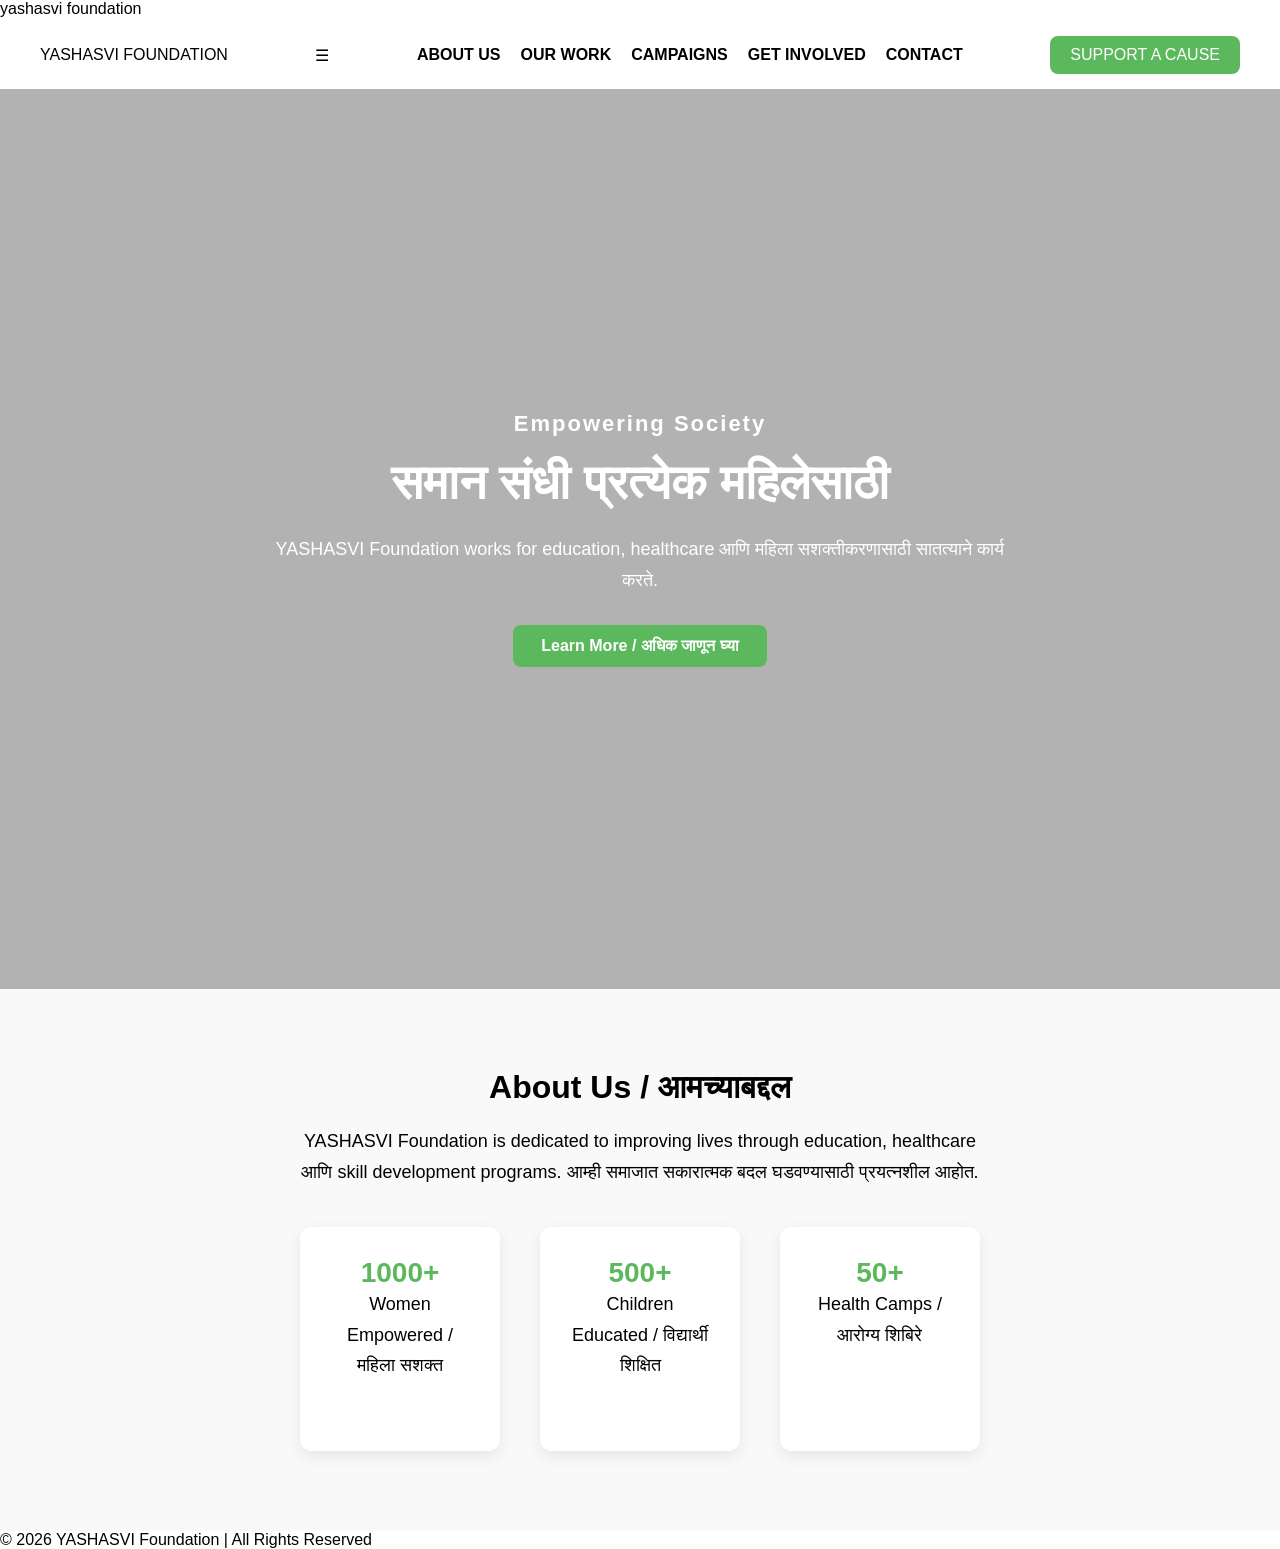
==== index.html @ 8aad90d9 "Update index.html" ====
<!DOCTYPE html>
<html lang="en">
<head>
    <meta charset="UTF-8">
    <title>एक पाऊल शिक्षणासाठी</title>
    <subtitle>yashasvi foundation</subtitle>
    <meta name="viewport" content="width=device-width, initial-scale=1.0">
    <link rel="stylesheet" href="style.css">
</head>
<body>

<!-- ================= HEADER ================= -->

<header>
    <div class="logo">YASHASVI FOUNDATION</div>

    <div class="menu-toggle" id="mobile-menu">
        ☰
    </div>
    <link href="https://fonts.googleapis.com/css2?family=Noto+Sans+Devanagari:wght@400;700&display=swap" rel="stylesheet">

    <nav>
        <ul class="nav-list">
            <li><a href="about.html">ABOUT US</a></li>
            <li><a href="our-work.html">OUR WORK</a></li>
            <li><a href="campaigns.html">CAMPAIGNS</a></li>
            <li><a href="get-involved.html">GET INVOLVED</a></li>
            <li><a href="contact.html">CONTACT</a></li>
        </ul>
    </nav>

    <a href="get-involved.html" class="donate-btn">SUPPORT A CAUSE</a>
</header>

<!-- ================= HERO SECTION ================= -->

<section class="hero">
    <div class="overlay"></div>

    <div class="hero-text">
        <h2>Empowering Society</h2>
        <h1>समान संधी प्रत्येक महिलेसाठी</h1>

        <p class="hero-description">
            YASHASVI Foundation works for education, healthcare 
            आणि महिला सशक्तीकरणासाठी सातत्याने कार्य करते.
        </p>

        <a href="about.html" class="hero-btn">
            Learn More / अधिक जाणून घ्या
        </a>
    </div>
</section>  <!-- ✅ HERO CLOSED HERE -->

<!-- ================= HOME INFO SECTION ================= -->

<section class="home-info">
    <div class="home-container">
        <h2>About Us / आमच्याबद्दल</h2>

        <p>
            YASHASVI Foundation is dedicated to improving lives through 
            education, healthcare आणि skill development programs.
            आम्ही समाजात सकारात्मक बदल घडवण्यासाठी प्रयत्नशील आहोत.
        </p>

        <div class="info-boxes">

            <div class="info-box">
                <h3>1000+</h3>
                <p>Women Empowered / महिला सशक्त</p>
            </div>

            <div class="info-box">
                <h3>500+</h3>
                <p>Children Educated / विद्यार्थी शिक्षित</p>
            </div>

            <div class="info-box">
                <h3>50+</h3>
                <p>Health Camps / आरोग्य शिबिरे</p>
            </div>

        </div>
    </div>
</section>

<!-- ================= FOOTER ================= -->

<footer>
    <p>© 2026 YASHASVI Foundation | All Rights Reserved</p>
</footer>

<!-- ================= JAVASCRIPT ================= -->

<script>
document.addEventListener("DOMContentLoaded", function() {

    const hero = document.querySelector(".hero");

    const images = [
        "hero1.jpg",
        "hero2.jpg",
        "hero3.jpg"
    ];

    let current = 0;

    setInterval(function() {
        current++;
        if (current >= images.length) {
            current = 0;
        }
        hero.style.backgroundImage = "url('" + images[current] + "')";
    }, 4000);

});
</script>
</body>
</html>
---- style.css ----
* {
    margin: 0;
    padding: 0;
    box-sizing: border-box;
    font-family: Arial, sans-serif;
    body {
    font-family: 'Noto Sans Devanagari', sans-serif;
}
}

header {
    display: flex;
    justify-content: space-between;
    align-items: center;
    padding: 15px 40px;
    background: white;
}

nav ul {
    list-style: none;
    display: flex;
    gap: 20px;
}

nav a {
    text-decoration: none;
    color: black;
    font-weight: bold;
}

.donate-btn {
    background: #5cb85c;
    color: white;
    padding: 10px 20px;
    border-radius: 8px;
    text-decoration: none;
    border: none;
    cursor: pointer;
}

/* ================= HERO SECTION CLEAN ================= */

.hero {
    position: relative;
    height: 100vh;
    background: url('images/hero1.jpg') no-repeat center center/cover;
    background-attachment: fixed;
    display: flex;
    align-items: center;
    justify-content: center;
    text-align: center;
    color: white;
    transition: background-image 1s ease-in-out;
}

.overlay {
    position: absolute;
    width: 100%;
    height: 100%;
    background: rgba(0,0,0,0.3); /* medium darkness */
    top: 0;
    left: 0;
}

.hero-text {
    position: relative;
    z-index: 2;
}

@media (max-width: 768px) {
    .hero {
        background-attachment: scroll;
    }
}
.hero-text {
    position: relative;
    z-index: 2;
    max-width: 800px;
    padding: 20px;
}

.hero-text h2 {
    font-size: 22px;
    letter-spacing: 2px;
    margin-bottom: 15px;
}

.hero-text h1 {
    font-size: 48px;
    line-height: 1.3;
    margin-bottom: 20px;
}

.hero-description {
    font-size: 18px;
    line-height: 1.7;
    margin-bottom: 30px;
}

.hero-btn {
    display: inline-block;
    padding: 12px 28px;
    background: #5cb85c;
    color: white;
    text-decoration: none;
    border-radius: 8px;
    font-weight: bold;
    transition: 0.3s ease;
}

.hero-btn:hover {
    background: #4cae4c;
    transform: scale(1.05);
}
/* ================= HOME INFO SECTION ================= */

.home-info {
    padding: 80px 100px;
    background: #f9f9f9;
    text-align: center;
    color: black;
}

.home-container h2 {
    font-size: 32px;
    margin-bottom: 20px;
}

.home-container p {
    max-width: 700px;
    margin: 0 auto 40px;
    line-height: 1.7;
    font-size: 18px;
}

.info-boxes {
    display: flex;
    justify-content: center;
    gap: 40px;
    flex-wrap: wrap;
}

.info-box {
    background: white;
    padding: 30px;
    width: 200px;
    border-radius: 12px;
    box-shadow: 0 5px 15px rgba(0,0,0,0.08);
    transition: 0.3s ease;
}

.info-box:hover {
    transform: translateY(-10px);
}

.info-box h3 {
    font-size: 28px;
    color: #5cb85c;
}
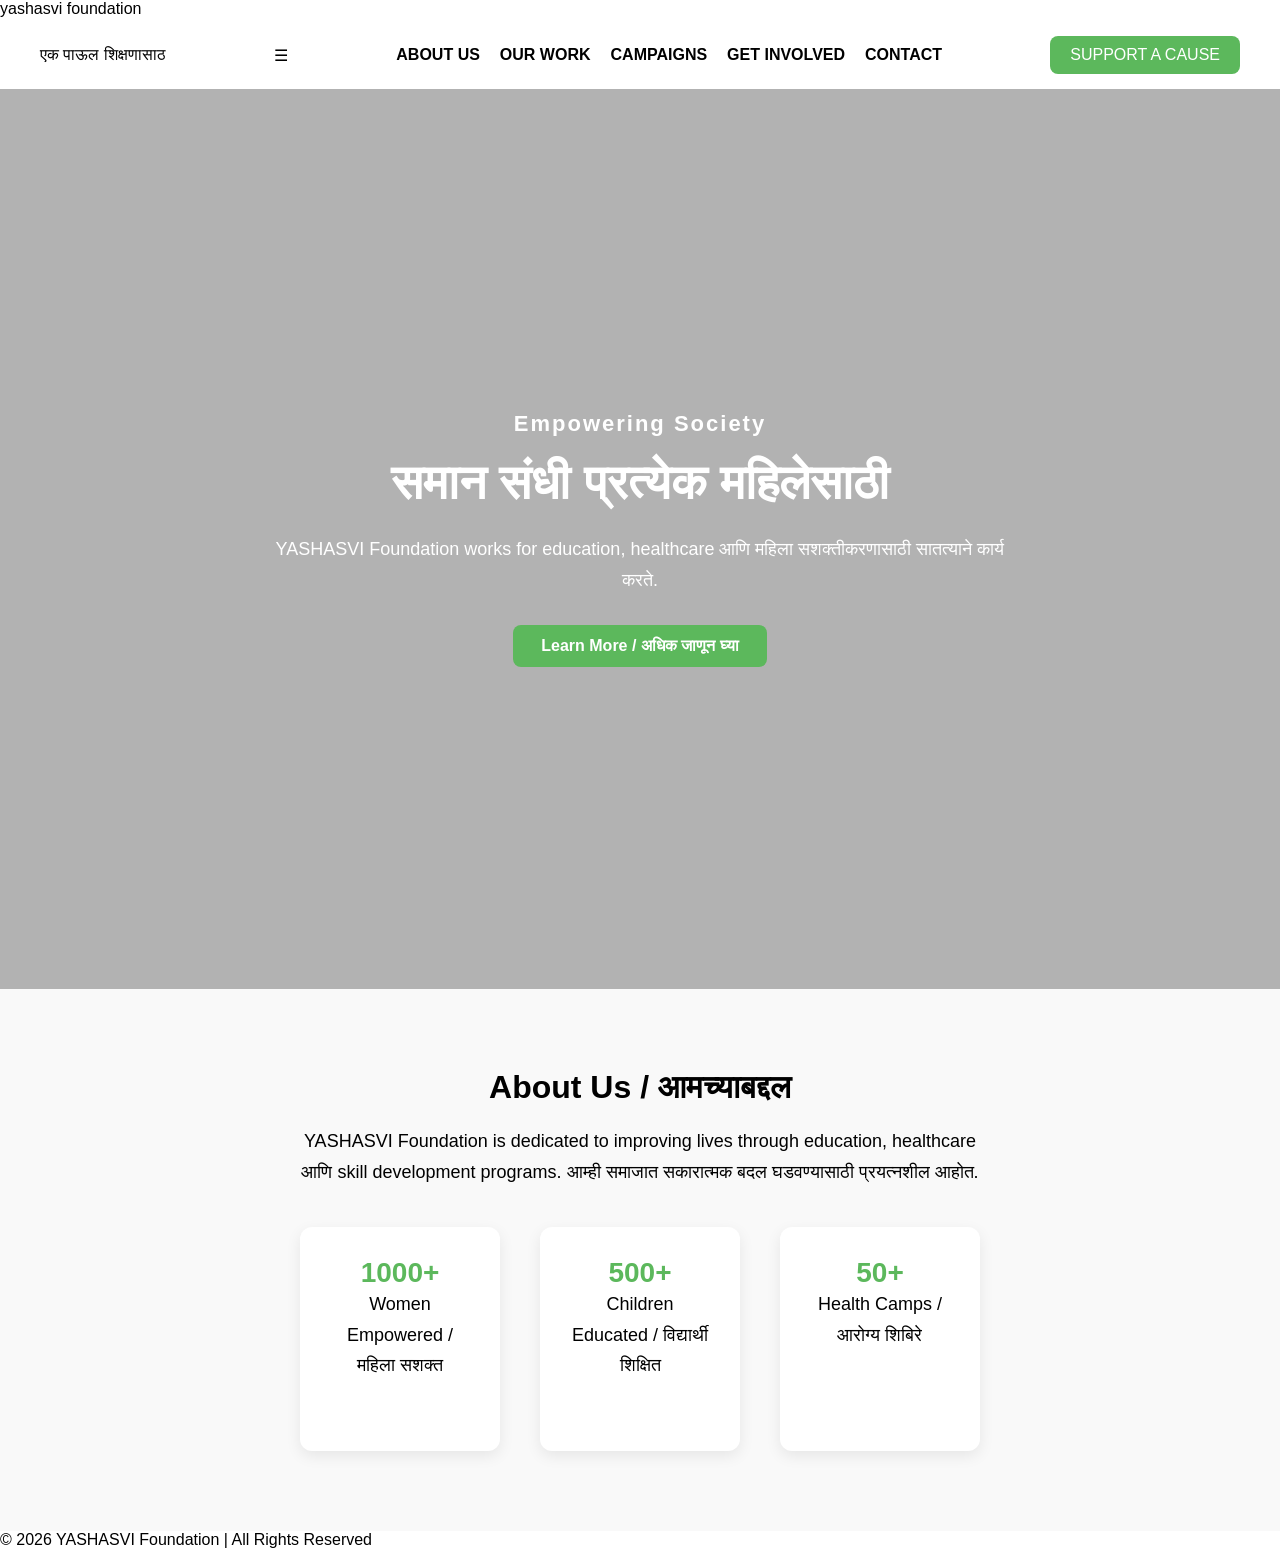
==== commit 4b2c317d: "Update index.html" ====
--- a/index.html
+++ b/index.html
@@ -12,7 +12,7 @@
 <!-- ================= HEADER ================= -->
 
 <header>
-    <div class="logo">YASHASVI FOUNDATION</div>
+    <div class="logo">एक पाऊल शिक्षणासाठ</div>
 
     <div class="menu-toggle" id="mobile-menu">
         ☰
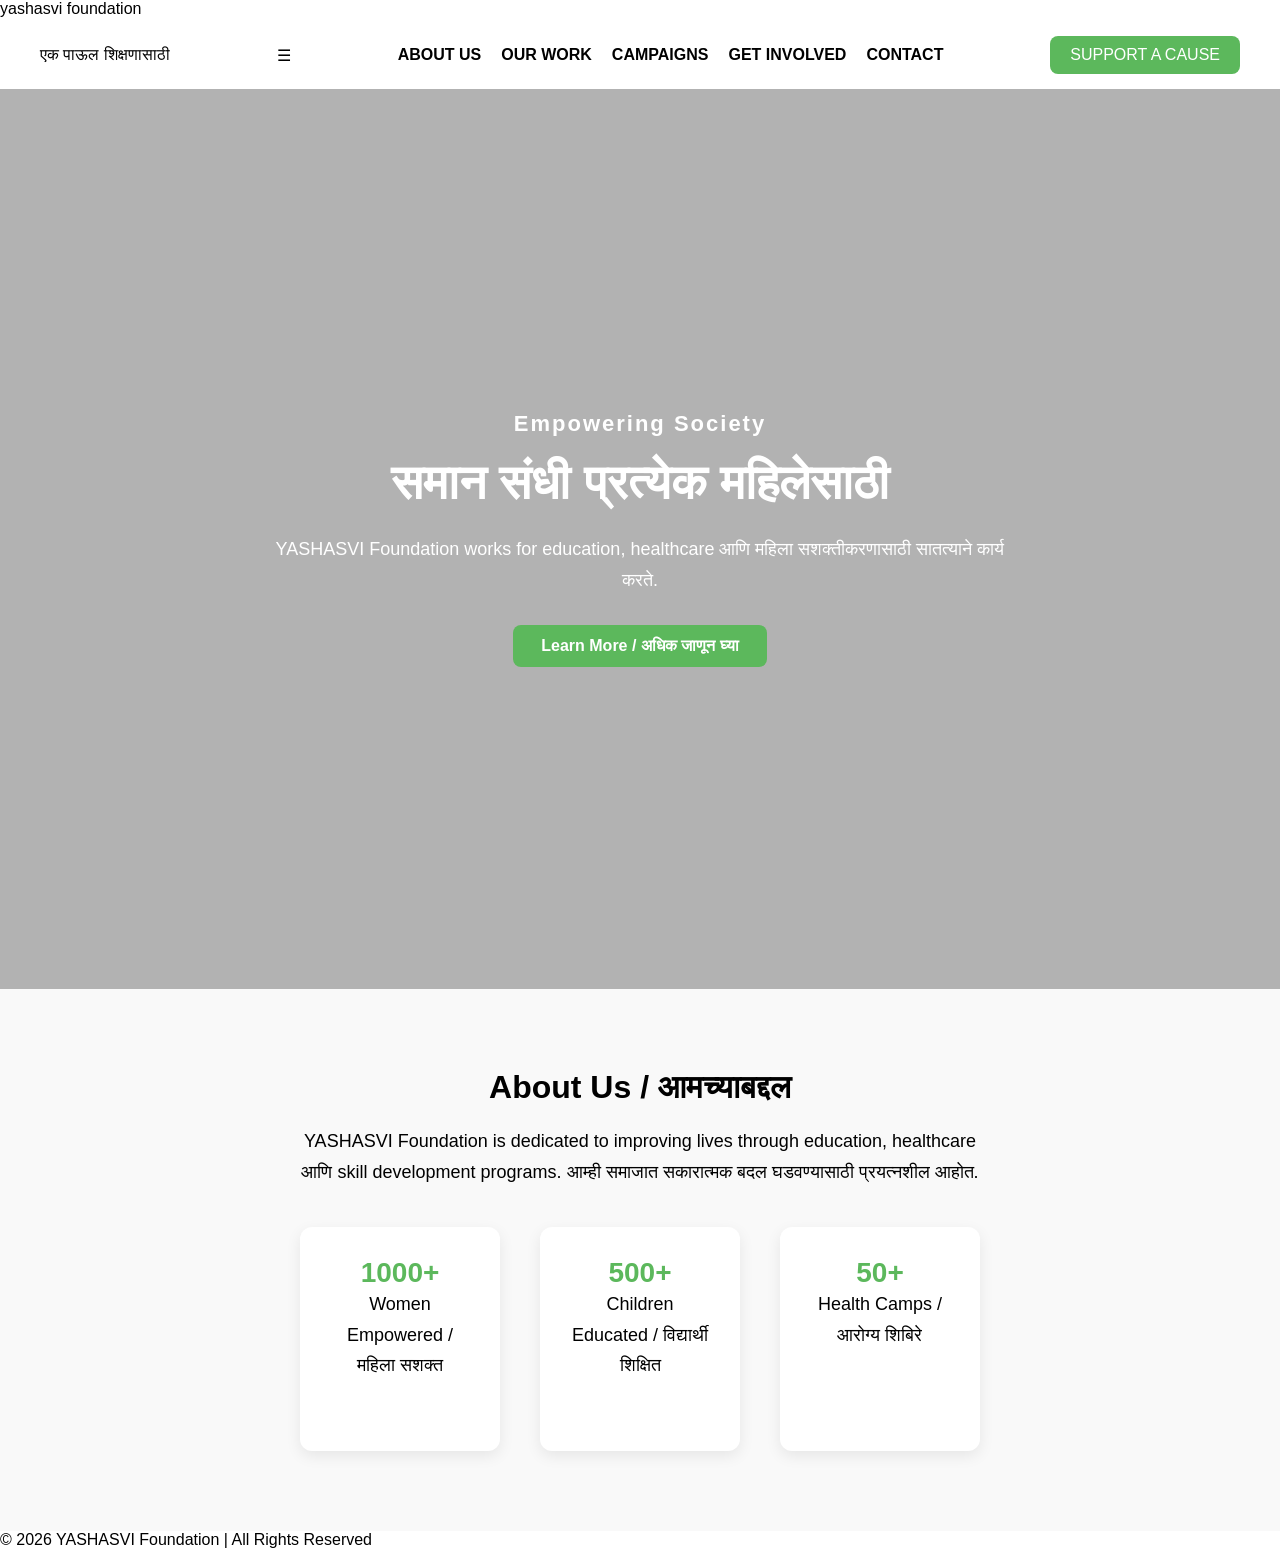
==== commit 27e23a4a: "Update index.html" ====
--- a/index.html
+++ b/index.html
@@ -12,7 +12,7 @@
 <!-- ================= HEADER ================= -->
 
 <header>
-    <div class="logo">एक पाऊल शिक्षणासाठ</div>
+    <div class="logo">एक पाऊल शिक्षणासाठी</div>
 
     <div class="menu-toggle" id="mobile-menu">
         ☰
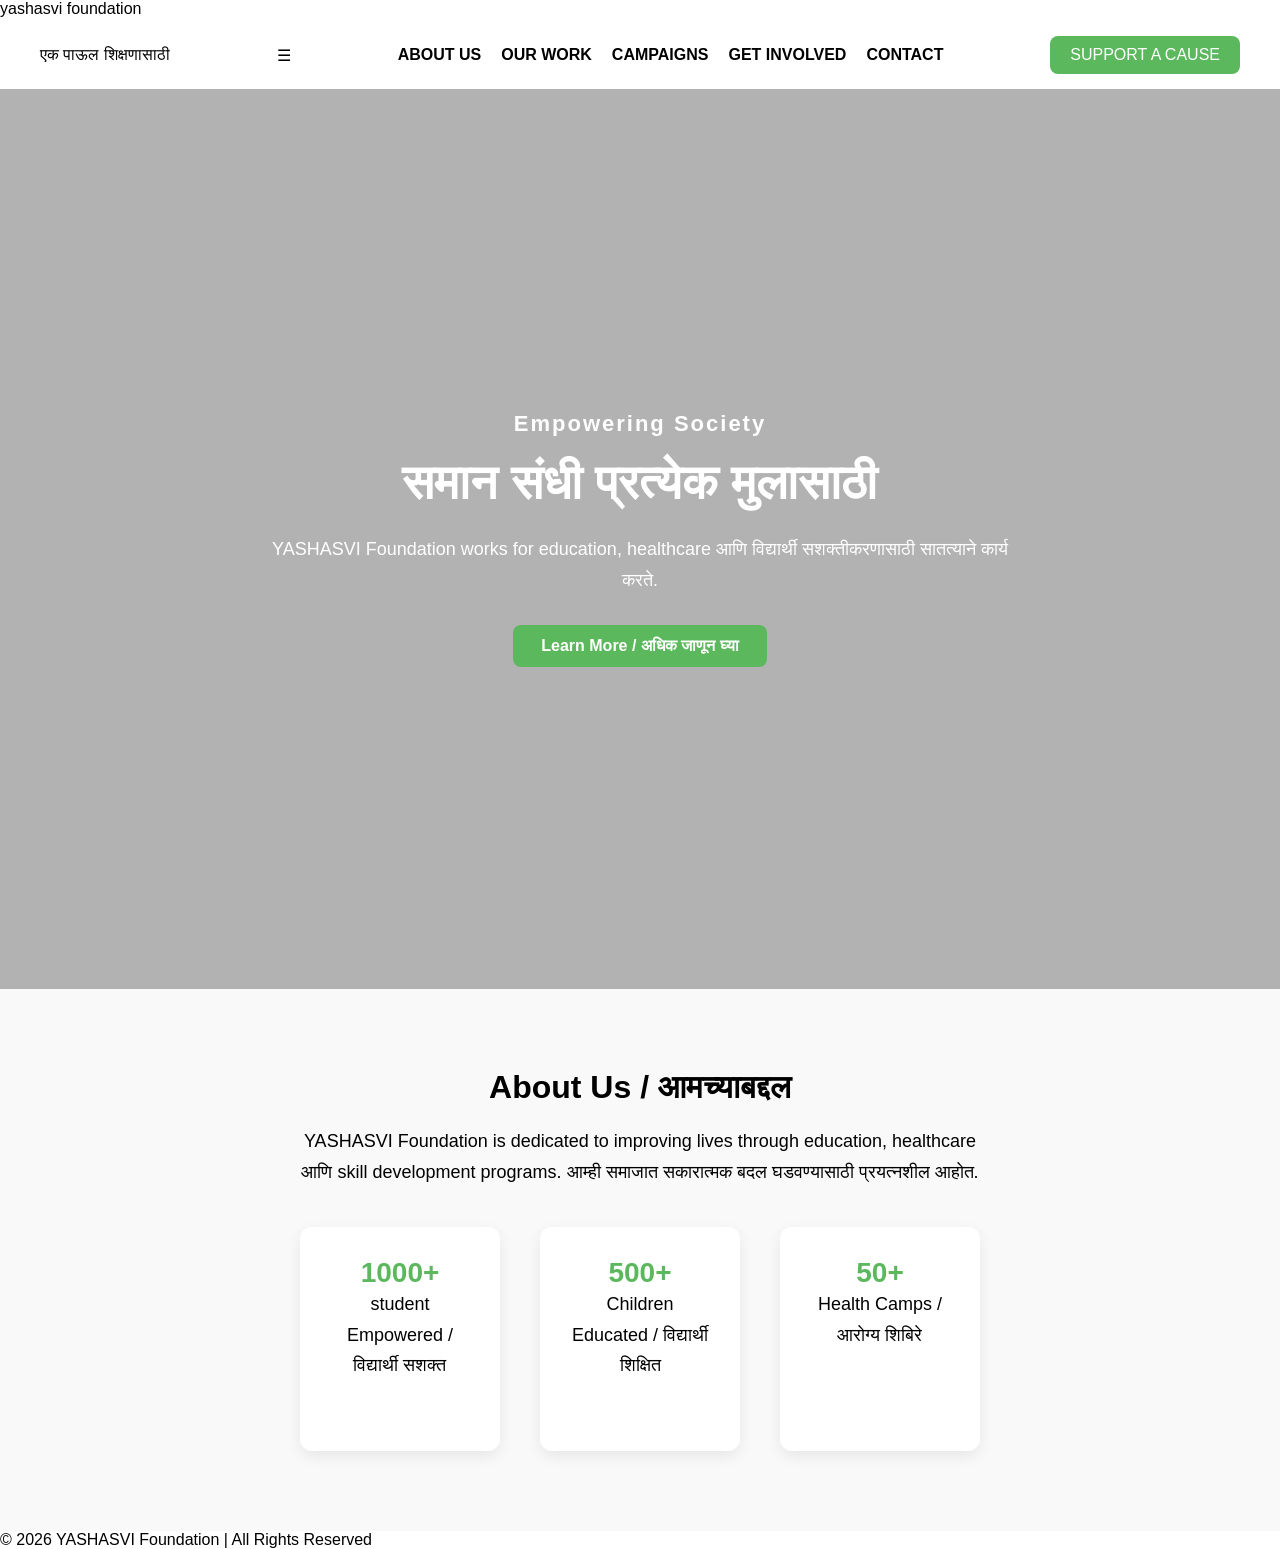
==== commit 77539138: "Update index.html" ====
--- a/index.html
+++ b/index.html
@@ -39,11 +39,11 @@
 
     <div class="hero-text">
         <h2>Empowering Society</h2>
-        <h1>समान संधी प्रत्येक महिलेसाठी</h1>
+        <h1>समान संधी प्रत्येक मुलासाठी</h1>
 
         <p class="hero-description">
             YASHASVI Foundation works for education, healthcare 
-            आणि महिला सशक्तीकरणासाठी सातत्याने कार्य करते.
+            आणि विद्यार्थी सशक्तीकरणासाठी सातत्याने कार्य करते.
         </p>
 
         <a href="about.html" class="hero-btn">
@@ -68,7 +68,7 @@
 
             <div class="info-box">
                 <h3>1000+</h3>
-                <p>Women Empowered / महिला सशक्त</p>
+                <p>student Empowered / विद्यार्थी सशक्त</p>
             </div>
 
             <div class="info-box">
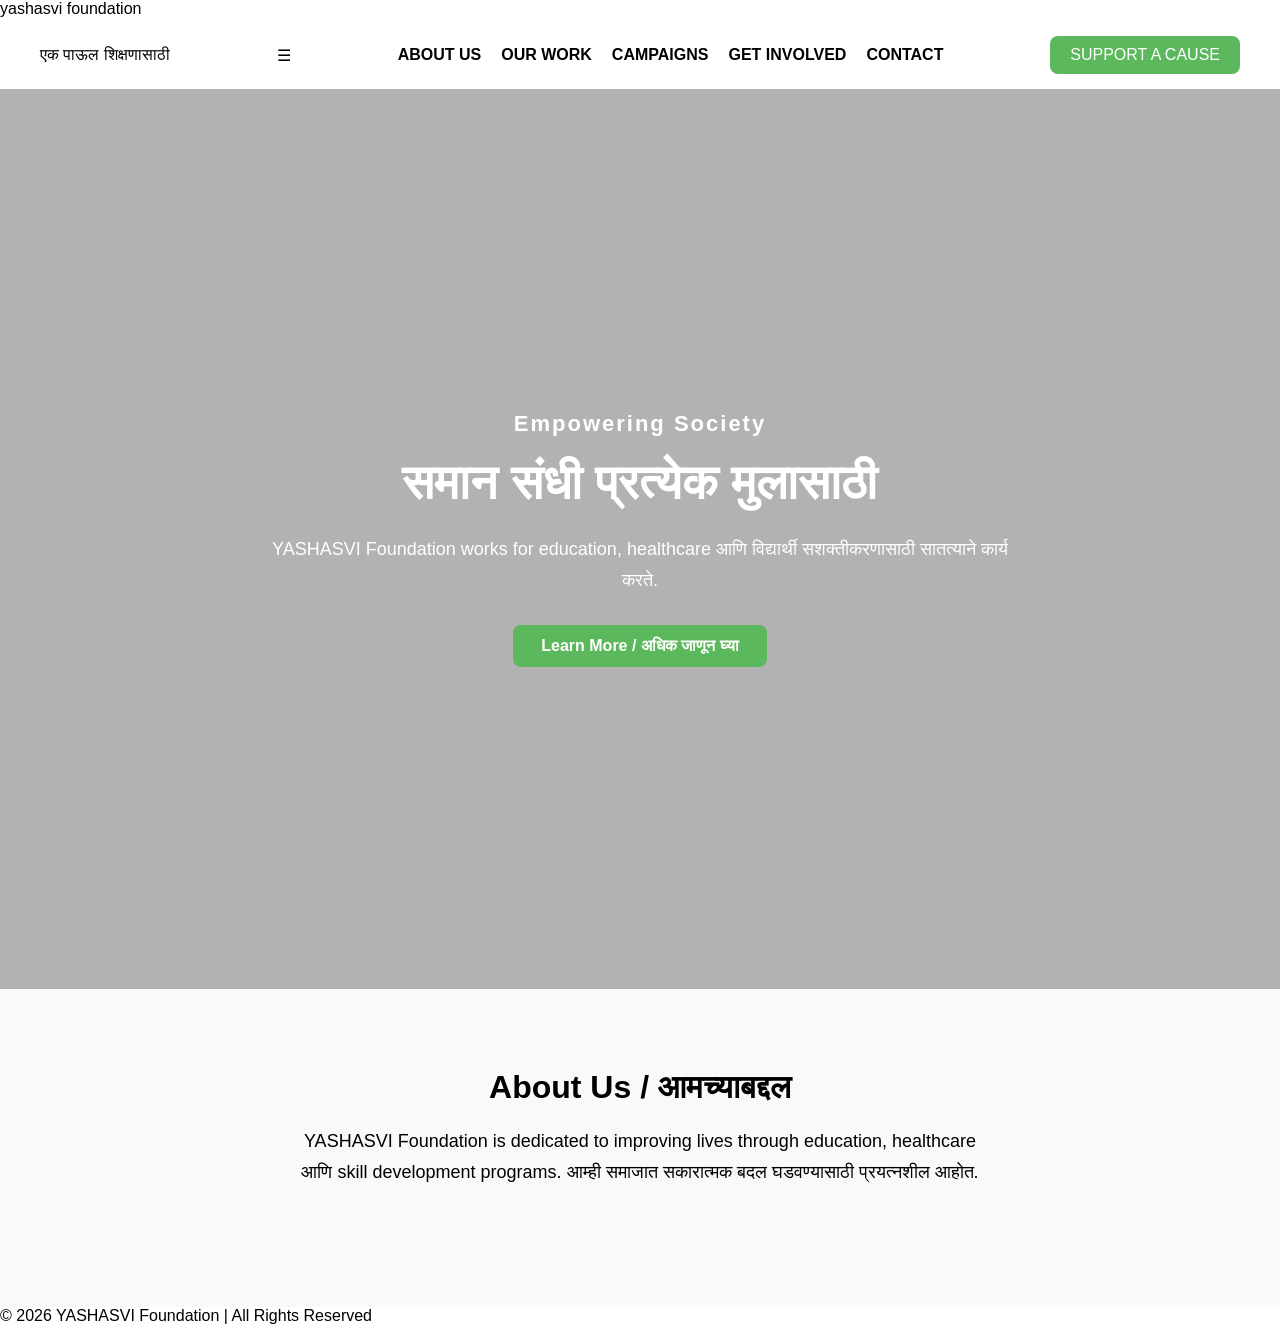
==== commit d858792c: "Update index.html" ====
--- a/index.html
+++ b/index.html
@@ -63,22 +63,6 @@
             education, healthcare आणि skill development programs.
             आम्ही समाजात सकारात्मक बदल घडवण्यासाठी प्रयत्नशील आहोत.
         </p>
-
-        <div class="info-boxes">
-
-            <div class="info-box">
-                <h3>1000+</h3>
-                <p>student Empowered / विद्यार्थी सशक्त</p>
-            </div>
-
-            <div class="info-box">
-                <h3>500+</h3>
-                <p>Children Educated / विद्यार्थी शिक्षित</p>
-            </div>
-
-            <div class="info-box">
-                <h3>50+</h3>
-                <p>Health Camps / आरोग्य शिबिरे</p>
             </div>
 
         </div>
--- a/style.css
+++ b/style.css
@@ -157,3 +157,126 @@
     font-size: 28px;
     color: #5cb85c;
 }
+.about-section {
+    padding: 80px 100px;
+    background: #f9f9f9;
+}
+
+.about-container {
+    max-width: 900px;
+    margin: auto;
+}
+
+.about-container h2 {
+    margin-top: 40px;
+    margin-bottom: 15px;
+    font-size: 26px;
+}
+
+.about-container p {
+    line-height: 1.7;
+    font-size: 18px;
+}
+/* ================= TEAM SECTION ================= */
+
+.team-section {
+    padding: 80px 100px;
+    text-align: center;
+}
+
+.team-container {
+    display: flex;
+    justify-content: center;
+    gap: 40px;
+    margin-top: 40px;
+    flex-wrap: wrap;
+}
+
+.team-card {
+    width: 220px;
+    background: #fff;
+    padding: 20px;
+    border-radius: 12px;
+    box-shadow: 0 5px 15px rgba(0,0,0,0.1);
+    transition: 0.3s ease;
+}
+
+.team-card:hover {
+    transform: translateY(-10px);
+}
+
+.team-card img {
+    width: 100%;
+    border-radius: 10px;
+    margin-bottom: 15px;
+}
+
+/* ================= ACHIEVEMENTS ================= */
+
+.achievements {
+    padding: 80px 100px;
+    background: #f4f4f4;
+    text-align: center;
+}
+
+.achievement-boxes {
+    display: flex;
+    justify-content: center;
+    gap: 40px;
+    margin-top: 40px;
+    flex-wrap: wrap;
+}
+
+.achievement {
+    background: white;
+    padding: 30px;
+    width: 200px;
+    border-radius: 12px;
+    box-shadow: 0 5px 15px rgba(0,0,0,0.08);
+}
+
+.achievement h3 {
+    font-size: 28px;
+    color: #5cb85c;
+}
+/* ================= ACCORDION TEAM ================= */
+
+.accordion {
+    max-width: 700px;
+    margin: 40px auto;
+}
+
+.accordion-item {
+    margin-bottom: 15px;
+    border-radius: 8px;
+    overflow: hidden;
+}
+
+.accordion-btn {
+    width: 100%;
+    padding: 15px;
+    font-size: 18px;
+    font-weight: bold;
+    background: #5cb85c;
+    color: white;
+    border: none;
+    cursor: pointer;
+    text-align: left;
+    transition: 0.3s;
+}
+
+.accordion-btn:hover {
+    background: #4cae4c;
+}
+
+.accordion-content {
+    max-height: 0;
+    overflow: hidden;
+    background: #f4f4f4;
+    padding: 0 15px;
+    transition: max-height 0.4s ease, padding 0.3s ease;
+}
+
+.accordion-content p {
+    margin: 15px 0;
+}
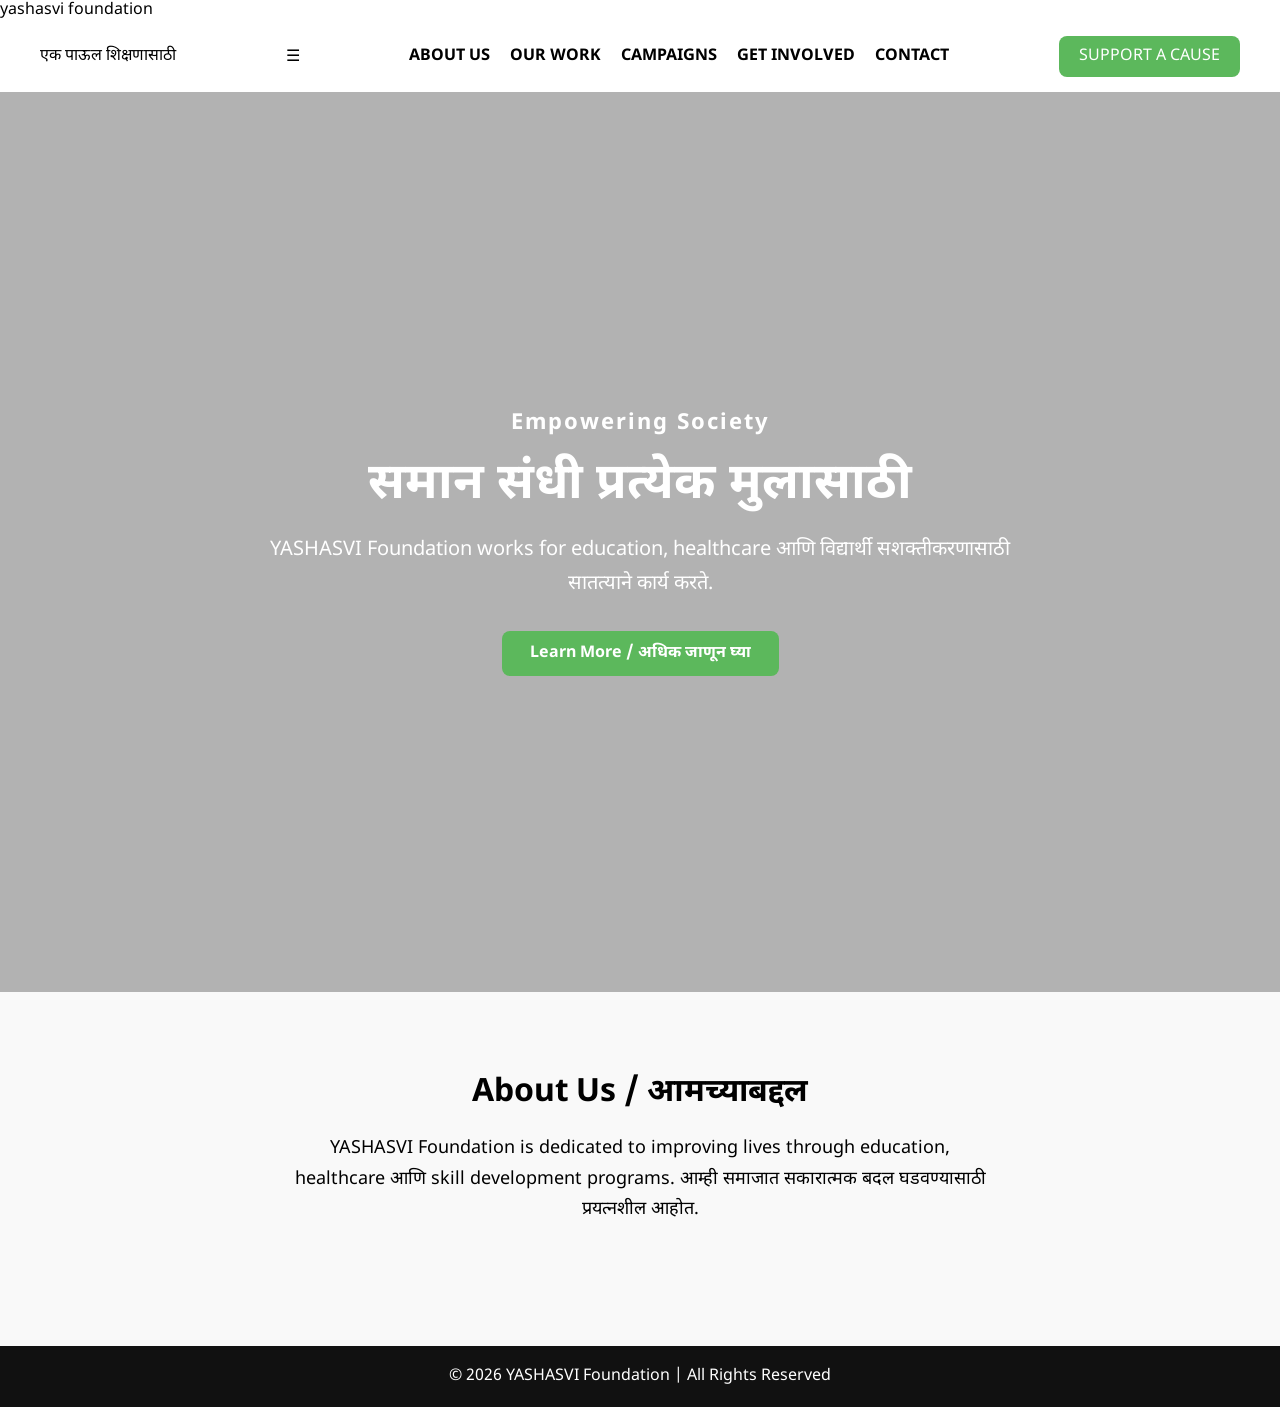
==== commit d24c0936: "Update index.html" ====
--- a/index.html
+++ b/index.html
@@ -3,6 +3,7 @@
 <head>
     <meta charset="UTF-8">
     <title>एक पाऊल शिक्षणासाठी</title>
+    <meta name="google-site-verification" content="xYrCq-XvxosFecenNzmkRD6fAW0CK8ioe9RddVNr_1g" />
     <subtitle>yashasvi foundation</subtitle>
     <meta name="viewport" content="width=device-width, initial-scale=1.0">
     <link rel="stylesheet" href="style.css">
@@ -85,7 +86,9 @@
     const images = [
         "hero1.jpg",
         "hero2.jpg",
-        "hero3.jpg"
+        "hero3.jpg",
+        "hero4.jpg",
+        "hero5.jpg"
     ];
 
     let current = 0;
--- a/style.css
+++ b/style.css
@@ -1,11 +1,11 @@
-* {
-    margin: 0;
-    padding: 0;
-    box-sizing: border-box;
-    font-family: Arial, sans-serif;
-    body {
-    font-family: 'Noto Sans Devanagari', sans-serif;
-}
+*{
+margin:0;
+padding:0;
+box-sizing:border-box;
+}
+
+body{
+font-family:'Noto Sans Devanagari', Arial, sans-serif;
 }
 
 header {
@@ -50,7 +50,7 @@
     justify-content: center;
     text-align: center;
     color: white;
-    transition: background-image 1s ease-in-out;
+    transition: background-image 5s ease-in-out;
 }
 
 .overlay {
@@ -280,3 +280,667 @@
 .accordion-content p {
     margin: 15px 0;
 }
+/* HERO */
+
+.about-hero-new {
+    height: 90vh;
+    background: linear-gradient(rgba(0,0,0,0.6), rgba(0,0,0,0.6)),
+                url('about.jpg') center/cover no-repeat;
+    display: flex;
+    align-items: center;
+    justify-content: center;
+    text-align: center;
+    color: white;
+}
+
+.hero-text h1 {
+    font-size: 50px;
+    margin-bottom: 20px;
+}
+
+/* STORY SECTIONS */
+
+.story-section {
+    padding: 100px 120px;
+}
+
+.story-container {
+    display: flex;
+    align-items: center;
+    gap: 60px;
+    flex-wrap: wrap;
+}
+
+.story-image img {
+    width: 450px;
+    border-radius: 15px;
+}
+
+.story-text {
+    max-width: 500px;
+}
+
+.story-text h2 {
+    font-size: 32px;
+    margin-bottom: 20px;
+    color: #2e7d32;
+}
+
+.reverse .story-container {
+    flex-direction: row-reverse;
+}
+
+/* IMPACT SECTION */
+
+.impact-section {
+    display: flex;
+    justify-content: center;
+    gap: 40px;
+    padding: 80px;
+    background: #2e7d32;
+    color: white;
+    flex-wrap: wrap;
+}
+
+.impact-box {
+    text-align: center;
+}
+
+.impact-box h3 {
+    font-size: 40px;
+}
+
+/* MOBILE */
+
+@media(max-width: 768px){
+    .story-container{
+        flex-direction: column;
+        text-align: center;
+    }
+
+    .reverse .story-container{
+        flex-direction: column;
+    }
+
+    .story-image img{
+        width: 100%;
+    }
+}
+/* HERO SECTION */
+
+.about-hero-new{
+height:60vh;
+background:linear-gradient(rgba(0,0,0,0.1),rgba(0,0,0,0.1)),
+url("about-banner.jpg");
+background-size:cover;
+background-position:center;
+display:flex;
+align-items:center;
+justify-content:center;
+text-align:center;
+color:white;
+}
+
+.hero-text h1{
+font-size:50px;
+margin-bottom:15px;
+}
+
+.hero-text p{
+font-size:20px;
+}
+
+/* ABOUT SECTION */
+
+.about-section{
+padding:60px 10%;
+background:#f9f9f9;
+}
+
+.about-container h2{
+margin-top:30px;
+font-size:28px;
+color:#222;
+}
+
+.about-container p{
+margin-top:10px;
+line-height:1.7;
+font-size:16px;
+}
+
+/* STORY SECTION */
+
+.story-section{
+padding:70px 10%;
+background:white;
+}
+
+.story-container{
+display:flex;
+align-items:center;
+gap:50px;
+}
+
+.story-image img{
+width:100%;
+border-radius:10px;
+}
+
+.story-image{
+flex:1;
+}
+
+.story-text{
+flex:1;
+}
+
+.story-text h2{
+font-size:30px;
+margin-bottom:15px;
+}
+
+.story-text p{
+line-height:1.7;
+font-size:17px;
+}
+
+.reverse .story-container{
+flex-direction:row-reverse;
+}
+
+/* ACHIEVEMENTS */
+
+.achievements{
+background:#0a3d62;
+color:white;
+padding:70px 10%;
+text-align:center;
+}
+
+.achievements h2{
+font-size:35px;
+margin-bottom:40px;
+}
+
+.achievement-boxes{
+display:flex;
+justify-content:center;
+gap:50px;
+flex-wrap:wrap;
+}
+
+.achievement{
+background:white;
+color:#333;
+padding:30px;
+border-radius:10px;
+width:220px;
+box-shadow:0 5px 15px rgba(0,0,0,0.2);
+}
+
+.achievement h3{
+font-size:40px;
+color:#e74c3c;
+}
+
+.achievement p{
+margin-top:10px;
+font-size:16px;
+}
+
+/* FOOTER */
+
+footer{
+background:#111;
+color:white;
+text-align:center;
+padding:20px;
+}
+
+<!-- PAGE HEADER -->
+
+<section class="work-header">
+<h1>Our Work / आमचे काम</h1>
+<p>समाजातील बदलासाठी आमचे विविध उपक्रम</p>
+</section>
+
+
+<!-- WORK CARDS -->
+
+<section class="work-section">
+
+<div class="work-container">
+
+<div class="work-card">
+<img src="education.jpg">
+<h3>Education Support</h3>
+<p>
+गरीब विद्यार्थ्यांना शिक्षणासाठी मदत,
+शैक्षणिक साहित्य आणि मार्गदर्शन.
+</p>
+</div>
+
+<div class="work-card">
+<img src="women.jpg">
+<h3>Women Empowerment</h3>
+<p>
+महिलांसाठी कौशल्य विकास कार्यक्रम
+आणि आर्थिक स्वावलंबनासाठी मदत.
+</p>
+</div>
+
+<div class="work-card">
+<img src="health.jpg">
+<h3>Health Camps</h3>
+<p>
+ग्रामीण भागात आरोग्य शिबिरे,
+वैद्यकीय तपासणी आणि औषध वितरण.
+</p>
+</div>
+
+<div class="work-card">
+<img src="community.jpg">
+<h3>Community Development</h3>
+<p>
+समाजातील लोकांसाठी विकास कार्यक्रम
+आणि सामाजिक जागरूकता उपक्रम.
+</p>
+</div>
+
+</div>
+
+</section>
+
+
+<footer>
+<p>© 2026 यशस्वी फाउंडेशन</p>
+</footer>
+
+</body>
+</html>
+/* OUR WORK HEADER */
+
+.work-header{
+background: linear-gradient(rgba(0,0,0,0.6),rgba(0,0,0,0.6)),
+url(work-bg.jpg);
+background-size:cover;
+background-position:center;
+color:white;
+text-align:center;
+padding:100px 20px;
+}
+
+.work-header h1{
+font-size:45px;
+margin-bottom:10px;
+}
+
+.work-header p{
+font-size:18px;
+opacity:0.9;
+}
+
+
+
+/* WORK SECTION */
+
+.work-section{
+padding:80px 8%;
+background:#f4f4f4;
+}
+
+
+
+/* GRID LAYOUT */
+
+.work-container{
+display:grid;
+grid-template-columns:repeat(auto-fit,minmax(260px,1fr));
+gap:30px;
+}
+
+
+
+/* WORK CARD */
+
+.work-card{
+background:white;
+border-radius:12px;
+overflow:hidden;
+box-shadow:0 10px 25px rgba(0,0,0,0.1);
+transition:0.4s;
+}
+
+.work-card:hover{
+transform:translateY(-10px);
+box-shadow:0 15px 35px rgba(0,0,0,0.2);
+}
+
+
+
+/* CARD IMAGE */
+
+.work-card img{
+width:100%;
+height:200px;
+object-fit:cover;
+}
+
+
+
+/* CARD TEXT */
+
+.work-card h3{
+font-size:22px;
+padding:18px 20px 5px;
+color:#222;
+}
+
+.work-card p{
+font-size:15px;
+line-height:1.6;
+padding:0 20px 20px;
+color:#555;
+}
+/* ===== CAMPAIGN HEADER ===== */
+
+.simple-header{
+    text-align:center;
+    padding:80px 20px;
+    background:linear-gradient(135deg,#5cb85c,#3c9c3c);
+    color:white;
+}
+
+.simple-header h1{
+    font-size:42px;
+    letter-spacing:2px;
+}
+
+
+/* ===== CONTENT SECTION ===== */
+
+.content{
+    display:flex;
+    justify-content:center;
+    gap:40px;
+    flex-wrap:wrap;
+    padding:80px 10%;
+    background:#f5f5f5;
+}
+
+
+/* ===== CARD DESIGN ===== */
+
+.card{
+    background:white;
+    width:300px;
+    padding:35px 25px;
+    border-radius:15px;
+    text-align:center;
+    box-shadow:0 10px 25px rgba(0,0,0,0.1);
+    position:relative;
+    transition:0.4s;
+}
+
+
+/* TOP SHAPE */
+
+.card::before{
+    content:"";
+    position:absolute;
+    top:-40px;
+    left:50%;
+    transform:translateX(-50%);
+    width:80px;
+    height:80px;
+    background:#5cb85c;
+    border-radius:50%;
+    box-shadow:0 5px 15px rgba(0,0,0,0.2);
+}
+
+
+/* HOVER EFFECT */
+
+.card:hover{
+    transform:translateY(-10px);
+    box-shadow:0 15px 35px rgba(0,0,0,0.15);
+}
+
+
+/* TEXT */
+
+.card h3{
+    margin-top:30px;
+    font-size:22px;
+    margin-bottom:10px;
+}
+
+.card p{
+    color:#555;
+    line-height:1.6;
+}
+
+
+/* ===== FOOTER ===== */
+
+footer{
+    text-align:center;
+    padding:20px;
+    background:#111;
+    color:white;
+}
+.survey-btn{
+
+display:inline-block;
+margin-top:15px;
+padding:10px 20px;
+background:#4CAF50;
+color:white;
+text-decoration:none;
+border-radius:5px;
+font-weight:bold;
+
+}
+
+.survey-btn:hover{
+
+background:#3e8e41;
+
+}
+.card-link{
+text-decoration:none;
+color:inherit;
+}
+
+.card-link .card{
+cursor:pointer;
+}
+/* SURVEY PAGE */
+
+.survey-header{
+background:#2f9e44;
+color:white;
+text-align:center;
+padding:40px;
+}
+
+.survey-container{
+display:flex;
+justify-content:center;
+padding:40px;
+}
+
+#surveyForm{
+background:white;
+padding:30px;
+border-radius:10px;
+box-shadow:0 10px 25px rgba(0,0,0,0.1);
+width:400px;
+display:flex;
+flex-direction:column;
+gap:15px;
+}
+
+#surveyForm input,
+#surveyForm select,
+#surveyForm textarea{
+padding:10px;
+border:1px solid #ddd;
+border-radius:6px;
+font-size:14px;
+}
+
+#surveyForm textarea{
+resize:none;
+height:80px;
+}
+
+#surveyForm button{
+background:#2f9e44;
+color:white;
+border:none;
+padding:12px;
+font-size:16px;
+border-radius:6px;
+cursor:pointer;
+transition:0.3s;
+}
+
+#surveyForm button:hover{
+background:#22863a;
+}
+/* GET INVOLVED HEADER */
+
+.involve-header{
+background:linear-gradient(rgba(0,0,0,0.6),rgba(0,0,0,0.6)),
+url(volunteer.jpg);
+background-size:cover;
+background-position:center;
+color:white;
+text-align:center;
+padding:100px 20px;
+}
+
+.involve-header h1{
+font-size:45px;
+margin-bottom:10px;
+}
+
+/* SECTION */
+
+.involve-section{
+padding:80px 8%;
+background:#f4f4f4;
+}
+
+/* GRID */
+
+.involve-container{
+display:grid;
+grid-template-columns:repeat(auto-fit,minmax(260px,1fr));
+gap:30px;
+}
+
+/* CARD */
+
+.involve-card{
+background:white;
+padding:30px;
+border-radius:12px;
+text-align:center;
+box-shadow:0 10px 25px rgba(0,0,0,0.1);
+transition:0.4s;
+}
+
+.involve-card:hover{
+transform:translateY(-10px);
+}
+
+/* BUTTON */
+
+.involve-btn{
+display:inline-block;
+margin-top:15px;
+padding:10px 20px;
+background:#2f9e44;
+color:white;
+text-decoration:none;
+border-radius:6px;
+font-weight:bold;
+}
+
+.involve-btn:hover{
+background:#22863a;
+}
+/* ===== PROFESSIONAL FORM ===== */
+
+.pro-form{
+background:white;
+padding:35px;
+border-radius:15px;
+box-shadow:0 15px 35px rgba(0,0,0,0.1);
+width:100%;
+max-width:450px;
+margin:auto;
+display:flex;
+flex-direction:column;
+gap:18px;
+}
+
+.pro-form h2{
+text-align:center;
+margin-bottom:10px;
+color:#2f9e44;
+}
+
+.form-group{
+display:flex;
+flex-direction:column;
+gap:6px;
+}
+
+.form-group label{
+font-weight:600;
+font-size:14px;
+}
+
+.pro-form input,
+.pro-form select,
+.pro-form textarea{
+padding:12px;
+border:1px solid #ddd;
+border-radius:8px;
+font-size:14px;
+transition:0.3s;
+}
+
+.pro-form input:focus,
+.pro-form select:focus,
+.pro-form textarea:focus{
+border-color:#2f9e44;
+outline:none;
+box-shadow:0 0 5px rgba(47,158,68,0.3);
+}
+
+.pro-form textarea{
+height:90px;
+resize:none;
+}
+
+.submit-btn{
+background:#2f9e44;
+color:white;
+padding:14px;
+border:none;
+border-radius:8px;
+font-size:16px;
+cursor:pointer;
+font-weight:bold;
+transition:0.3s;
+}
+
+.submit-btn:hover{
+background:#22863a;
+transform:scale(1.03);
+}
